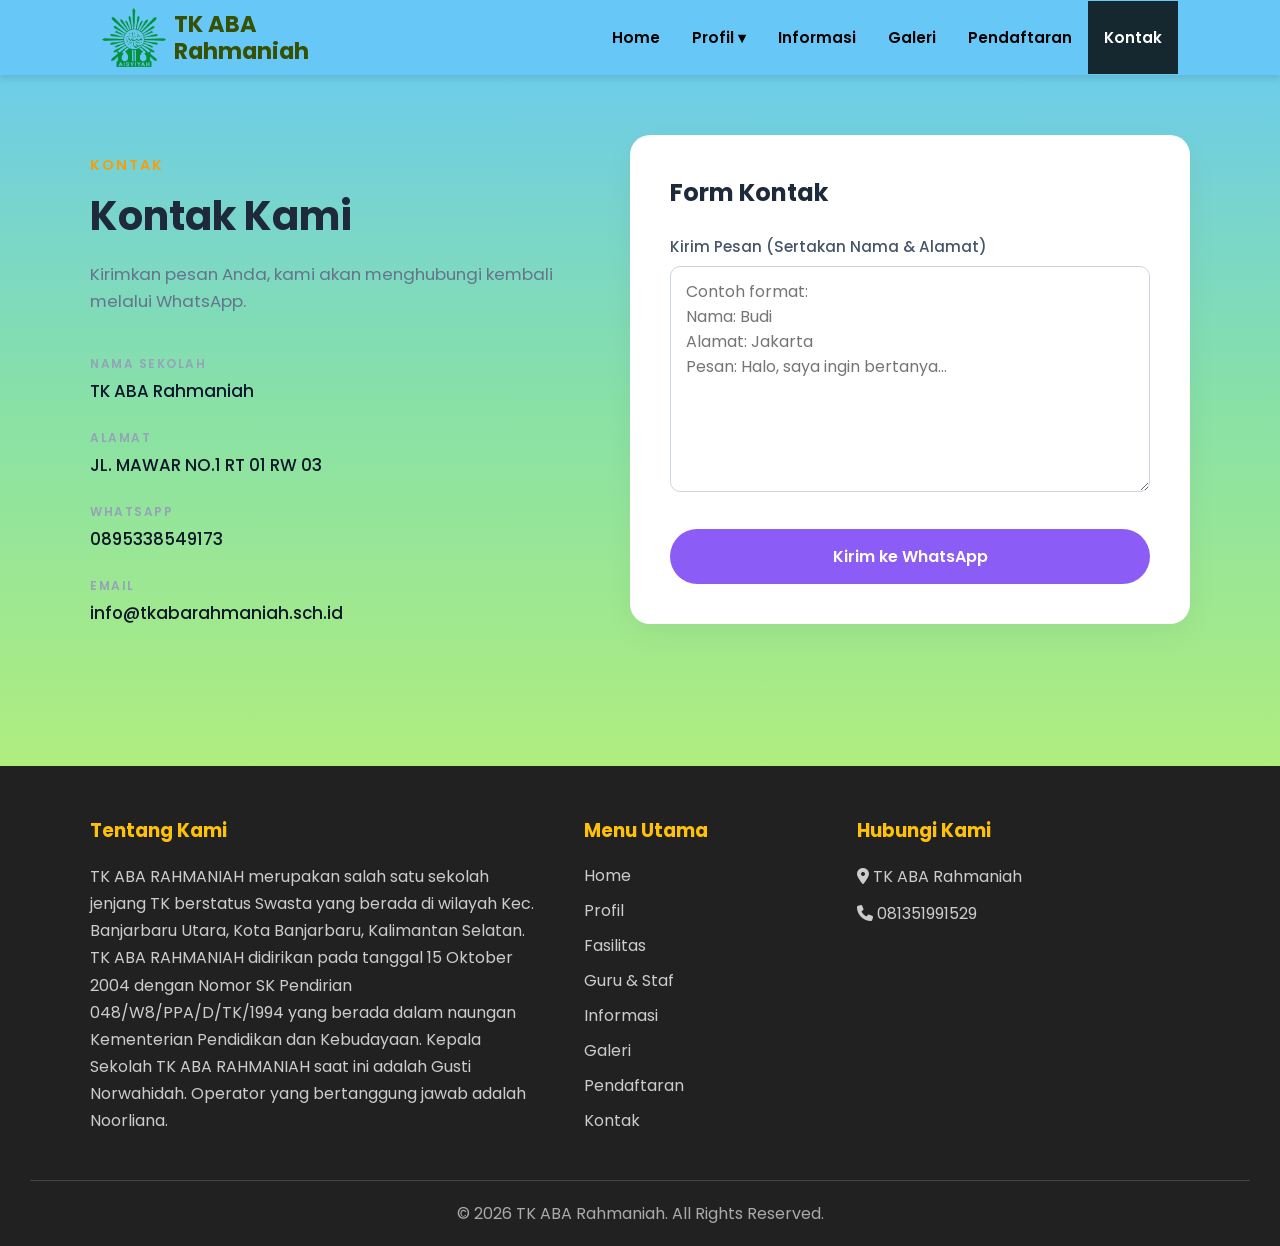
==== kontak.html @ 669c852b "Upload semua file project TK ABA Rahmaniah" ====
<!DOCTYPE html>
<html lang="id">
<head>
    <meta charset="UTF-8">
    <meta name="viewport" content="width=device-width, initial-scale=1.0">
    <title>Kontak - TK ABA Rahmaniah</title>
    <link rel="stylesheet" href="https://cdnjs.cloudflare.com/ajax/libs/font-awesome/6.4.0/css/all.min.css">
    <link rel="preconnect" href="https://fonts.googleapis.com">
    <link rel="preconnect" href="https://fonts.gstatic.com" crossorigin>
    <link href="https://fonts.googleapis.com/css2?family=Poppins:wght@400;500;600;700&display=swap" rel="stylesheet">
    <link rel="stylesheet" href="style.css">
</head>
<body class="contact-page">
    <nav class="menu_bar">
        <a href="index.html" class="logo-container">
            <img src="aba.png" alt="Logo TK ABA Rahmaniah">
            <span style="line-height: 1.2; display: inline-block;">TK ABA<br>Rahmaniah</span>
        </a>
        <ul>
            <li><a href="index.html">Home</a></li>
            <li class="profil-dropdown">
                <details>
                    <summary>Profil ▾</summary>
                    <div class="dropdown_menu">
                        <a href="profil.html">Profil Sekolah</a>
                        <a href="fasilitas.html">Fasilitas</a>
                        <a href="guru.html">Guru & Staf</a>
                    </div>
                </details>
            </li>
            <li><a href="informasi.html">Informasi</a></li>
            <li><a href="galeri.html">Galeri</a></li>
            <li><a href="pendaftaran.html">Pendaftaran</a></li>
            <li><a href="kontak.html" class="active">Kontak</a></li>
        </ul>
    </nav>

    <main class="contact-section">
        <div class="contact-container">
            <div class="contact-info">
                <span class="subtitle">KONTAK</span>
                <h2>Kontak Kami</h2>
                <p class="desc">Kirimkan pesan Anda, kami akan menghubungi kembali melalui WhatsApp.</p>

                <div class="info-list">
                    <div class="info-item">
                        <span class="label">NAMA SEKOLAH</span>
                        <p>TK ABA Rahmaniah</p>
                    </div>
                    <div class="info-item">
                        <span class="label">ALAMAT</span>
                        <p>JL. MAWAR NO.1 RT 01 RW 03</p>
                    </div>
                    <div class="info-item">
                        <span class="label">WHATSAPP</span>
                        <p>0895338549173</p>
                    </div>
                    <div class="info-item">
                        <span class="label">EMAIL</span>
                        <p>info@tkabarahmaniah.sch.id</p>
                    </div>
                </div>
            </div>

            <div class="contact-form-card">
                <h3>Form Kontak</h3>
                <form action="https://wa.me/6281234567890" method="GET" target="_blank">
                    <div class="form-group">
                        <label for="text">Kirim Pesan (Sertakan Nama & Alamat)</label>
                        <textarea id="text" name="text" rows="8" placeholder="Contoh format:
Nama: Budi
Alamat: Jakarta
Pesan: Halo, saya ingin bertanya..." required></textarea>
                    </div>
                    <button type="submit" class="btn-whatsapp">Kirim ke WhatsApp</button>
                </form>
            </div>
        </div>
    </main>

    <footer>
        <div class="footer-container">
            <div class="footer-column">
                <h3>Tentang Kami</h3>
                <p>
                    TK ABA RAHMANIAH merupakan salah satu sekolah jenjang TK berstatus Swasta yang berada di wilayah
                    Kec. Banjarbaru Utara, Kota Banjarbaru, Kalimantan Selatan. TK ABA RAHMANIAH didirikan pada tanggal
                    15 Oktober 2004 dengan Nomor SK Pendirian 048/W8/PPA/D/TK/1994 yang berada dalam naungan Kementerian
                    Pendidikan dan Kebudayaan. Kepala Sekolah TK ABA RAHMANIAH saat ini adalah Gusti Norwahidah.
                    Operator yang bertanggung jawab adalah Noorliana.
                </p>
            </div>
            <div class="footer-column">
                <h3>Menu Utama</h3>
                <a href="index.html">Home</a>
                <a href="profil.html">Profil</a>
                <a href="fasilitas.html">Fasilitas</a>
                <a href="guru.html">Guru & Staf</a>
                <a href="informasi.html">Informasi</a>
                <a href="galeri.html">Galeri</a>
                <a href="pendaftaran.html">Pendaftaran</a>
                <a href="kontak.html">Kontak</a>
            </div>
          <div class="footer-column">
                <h3>Hubungi Kami</h3>
                <p><i class="fa-solid fa-location-dot"></i> TK ABA Rahmaniah</p>
                <p><i class="fa-solid fa-phone"></i> 081351991529</p>
            </div>
        </div>
        <div class="footer-bottom">
            <p>&copy; 2026 TK ABA Rahmaniah. All Rights Reserved.</p>
        </div>
    </footer>
</body>
</html>
---- style.css ----
* {
    margin: 0;
    padding: 0;
    box-sizing: border-box;
    font-family: 'Poppins', sans-serif;
}

html {
    scroll-behavior: smooth;
}

body {
    background: linear-gradient(to bottom, #67C8F8 0%, #88E1A6 45%, #BFF270 100%);
    background-attachment: fixed;
    background-repeat: no-repeat;
    min-height: 100vh;
    color: #333;
}

img {
    max-width: 100%;
    display: block;
}

/* Navbar */
.menu_bar {
    background-color: #67C8F8;
    min-height: 75px;
    display: flex;
    justify-content: space-between;
    align-items: center;
    padding: 0 8%;
    box-shadow: 0 4px 6px rgba(0,0,0,0.1);
    position: sticky;
    top: 0;
    z-index: 1000;
}

.logo-container {
    display: flex;
    align-items: center;
    text-decoration: none;
    color: white;
    font-size: 1.4rem;
    font-weight: 700;
}

.logo-container img {
    width: auto;
    height: 60px;
    object-fit: contain;
    margin-right: 8px;
}

.logo-container span {
    color: #365004;
}

.menu_bar > ul {
    list-style: none;
    display: flex;
}

.menu_bar > ul > li {
    position: relative;
}

.menu_bar > ul > li > a {
    color: black;
    text-decoration: none;
    padding: 25px 16px;
    display: block;
    font-weight: 600;
    font-size: 0.95rem;
    transition: 0.3s;
}

.menu_bar > ul > li > a:hover,
.menu_bar > ul > li > a.active {
    background-color: #15282f;
    color: white;
}

/* Dropdown profil */
.profil-dropdown {
    position: relative;
}

.profil-dropdown details {
    position: relative;
}

.profil-dropdown summary {
    color: black;
    text-decoration: none;
    padding: 25px 16px;
    display: block;
    font-weight: 600;
    font-size: 0.95rem;
    cursor: pointer;
    list-style: none;
    transition: 0.3s;
}

.profil-dropdown summary:hover {
    background-color: #15282f;
    color: white;
}

.profil-dropdown .dropdown_menu {
    display: none;
    position: absolute;
    top: 100%;
    left: 0;
    background-color: white;
    box-shadow: 0 8px 16px rgba(0,0,0,0.15);
    border-radius: 0 0 8px 8px;
    min-width: 190px;
    z-index: 1000;
    overflow: hidden;
}

.profil-dropdown details[open] .dropdown_menu {
    display: block;
}

.profil-dropdown .dropdown_menu a {
    display: block;
    color: #333;
    background-color: white;
    padding: 13px 20px;
    text-decoration: none;
    font-weight: 500;
    white-space: nowrap;
    transition: 0.3s;
}

.profil-dropdown .dropdown_menu a:hover {
    background-color: #E8F5E9;
    color: #2E7D32;
}

.profil-dropdown summary::-webkit-details-marker {
    display: none;
}

/* Button */
.button {
    display: inline-block;
    background-color: #2E7D32;
    color: white;
    text-decoration: none;
    padding: 12px 22px;
    border-radius: 25px;
    font-weight: 600;
    margin-top: 20px;
    transition: 0.3s;
}

.button:hover {
    background-color: #1B5E20;
    transform: translateY(-2px);
}

.section-label {
    color: #2E7D32;
    font-weight: 700;
    font-size: 0.9rem;
    letter-spacing: 1px;
    margin-bottom: 10px;
}

/* Hero */
.hero {
    max-width: 1200px;
    margin: 50px auto;
    padding: 0 30px;
    display: grid;
    grid-template-columns: 1fr 1fr;
    gap: 50px;
    align-items: center;
}

.hero-image img {
    width: 100%;
    height: 420px;
    object-fit: cover;
    border-radius: 20px;
    box-shadow: 0 8px 25px rgba(0,0,0,0.12);
}

.hero-content h1 {
    color: #2C3E50;
    font-size: 2.7rem;
    line-height: 1.3;
    margin-bottom: 20px;
}

.hero-content h1 span {
    display: block;
    color: #2E7D32;
}

.hero-content p:not(.section-label) {
    color: #666;
    line-height: 1.8;
    font-size: 1rem;
}

/* About */
.about {
    max-width: 1100px;
    margin: 90px auto;
    padding: 0 30px;
    display: grid;
    grid-template-columns: 1fr 1fr;
    gap: 50px;
    align-items: center;
}

.about-image img {
    width: 100%;
    height: 350px;
    object-fit: cover;
    border-radius: 20px;
}

.about-content h2 {
    color: #2C3E50;
    font-size: 2rem;
    margin-bottom: 20px;
}

.about-content p:not(.section-label) {
    color: #666;
    line-height: 1.8;
    margin-bottom: 15px;
}

/* Program */
.program {
    background-color: #E8F5E9;
    padding: 80px 30px;
}

.section-heading {
    text-align: center;
    max-width: 700px;
    margin: 0 auto 45px;
}

.section-heading h2 {
    color: #2C3E50;
    font-size: 2rem;
    margin-bottom: 12px;
}

.section-heading p:not(.section-label) {
    color: #666;
    line-height: 1.7;
}

.program-content {
    max-width: 1100px;
    margin: auto;
    display: grid;
    grid-template-columns: 1fr 1fr;
    gap: 40px;
    align-items: center;
}

.program-image img {
    width: 100%;
    height: 400px;
    object-fit: cover;
    border-radius: 20px;
}

.program-list {
    display: flex;
    flex-direction: column;
    gap: 20px;
}

.program-card {
    background-color: white;
    padding: 25px;
    border-radius: 15px;
    display: flex;
    gap: 20px;
    align-items: center;
    box-shadow: 0 4px 15px rgba(0,0,0,0.05);
    transition: 0.3s;
}

.program-card:hover {
    transform: translateY(-5px);
}

.program-icon {
    width: 55px;
    height: 55px;
    min-width: 55px;
    border-radius: 50%;
    background-color: #E8F5E9;
    color: #2E7D32;
    display: flex;
    align-items: center;
    justify-content: center;
    font-size: 22px;
}

.program-card h3 {
    color: #2E7D32;
    margin-bottom: 7px;
}

.program-card p {
    color: #666;
    line-height: 1.6;
    font-size: 0.9rem;
}

/* Gallery (homepage preview) */
.gallery {
    max-width: 1100px;
    margin: 90px auto;
    padding: 0 30px;
    text-align: center;
}

.gallery-grid {
    display: grid;
    grid-template-columns: repeat(4, 1fr);
    gap: 20px;
    margin-bottom: 30px;
}

.gallery-item {
    overflow: hidden;
    border-radius: 15px;
    height: 230px;
}

.gallery-item img {
    width: 100%;
    height: 100%;
    object-fit: cover;
    transition: 0.4s;
}

.gallery-item:hover img {
    transform: scale(1.08);
}

/* Registration CTA */
.registration {
    background-color: #2E7D32;
    margin-top: 50px;
    padding: 70px 30px;
    text-align: center;
}

.registration-content {
    max-width: 700px;
    margin: auto;
}

.registration .section-label {
    color: #FFC107;
}

.registration h2 {
    color: white;
    font-size: 2rem;
    margin-bottom: 15px;
}

.registration p:not(.section-label) {
    color: #E8F5E9;
    line-height: 1.7;
}

.button-white {
    background-color: white;
    color: #2E7D32;
}

.button-white:hover {
    background-color: #FFC107;
    color: #333;
}

/* Informasi / artikel */
.main-container {
    max-width: 1100px;
    margin: 40px auto;
    padding: 0 20px;
}

.page-title {
    margin-bottom: 30px;
    font-size: 1.8rem;
    color: #2E7D32;
    border-left: 5px solid #FFC107;
    padding-left: 15px;
}

.masonry-grid {
    display: grid;
    grid-template-columns: repeat(2, 1fr);
    gap: 25px;
}

.article-card {
    background: white;
    border-radius: 16px;
    overflow: hidden;
    box-shadow: 0 4px 15px rgba(0,0,0,0.05);
    transition: transform 0.3s ease;
    display: flex;
    flex-direction: column;
}

.article-card:hover {
    transform: translateY(-5px);
}

.article-card:nth-child(even) {
    margin-top: 30px;
}

.article-thumb {
    height: 180px;
    display: flex;
    align-items: center;
    justify-content: center;
    color: white;
    overflow: hidden;
}

.article-thumb img {
    width: 100%;
    height: 100%;
    object-fit: cover;
}

.article-body {
    padding: 25px;
    flex: 1;
    display: flex;
    flex-direction: column;
    justify-content: space-between;
}

.article-meta {
    font-size: 0.82rem;
    color: #888;
    margin-bottom: 10px;
    display: flex;
    gap: 12px;
}

.article-title {
    font-size: 1.25rem;
    color: #2C3E50;
    margin-bottom: 12px;
    font-weight: 700;
    line-height: 1.4;
}

.article-title:hover {
    color: #2E7D32;
}

.article-desc {
    font-size: 0.92rem;
    color: #666;
    line-height: 1.6;
    margin-bottom: 20px;
}

.read-more {
    display: inline-block;
    background-color: #E8F5E9;
    color: #2E7D32;
    text-decoration: none;
    font-weight: 600;
    font-size: 0.88rem;
    padding: 8px 16px;
    border-radius: 20px;
    width: fit-content;
    transition: background 0.2s;
}

.read-more:hover {
    background-color: #2E7D32;
    color: white;
}

/* Footer */
footer {
    background-color: #212121;
    color: #fff;
    padding: 50px 30px 20px;
    margin-top: 80px;
}

.footer-container {
    max-width: 1100px;
    margin: auto;
    display: grid;
    grid-template-columns: 2fr 1fr 1.5fr;
    gap: 50px;
}

.footer-column h3 {
    color: #FFC107;
    margin-bottom: 18px;
}

.footer-column p {
    color: #ccc;
    line-height: 1.7;
    margin-bottom: 10px;
}

.footer-column a {
    display: block;
    color: #ccc;
    text-decoration: none;
    margin-bottom: 10px;
    transition: 0.3s;
}

.footer-column a:hover {
    color: #FFC107;
}

.footer-bottom {
    border-top: 1px solid #444;
    margin-top: 35px;
    padding-top: 20px;
    text-align: center;
    color: #aaa;
}

/* Responsive / HP */
@media (max-width: 768px) {
    .menu_bar {
        flex-direction: column;
        height: auto;
        padding: 15px;
    }

    .logo-container {
        margin-bottom: 10px;
    }

    .menu_bar > ul {
        flex-wrap: wrap;
        justify-content: center;
        margin-top: 10px;
    }

    .menu_bar > ul > li > a {
        padding: 12px 8px;
        font-size: 0.8rem;
    }

    .profil-dropdown summary {
        padding: 12px 8px;
        font-size: 0.8rem;
    }

    .profil-dropdown .dropdown_menu {
        left: 50%;
        transform: translateX(-50%);
        min-width: 180px;
    }

    .hero {
        grid-template-columns: 1fr;
        margin: 35px auto;
        gap: 30px;
    }

    .hero-image img {
        height: 280px;
    }

    .hero-content h1 {
        font-size: 2rem;
    }

    .about {
        grid-template-columns: 1fr;
        margin: 60px auto;
        gap: 30px;
    }

    .about-image img {
        height: 280px;
    }

    .program-content {
        grid-template-columns: 1fr;
    }

    .program-image img {
        height: 280px;
    }

    .gallery-grid {
        grid-template-columns: repeat(2, 1fr);
        gap: 12px;
    }

    .gallery-item {
        height: 170px;
    }

    .masonry-grid {
        grid-template-columns: 1fr;
    }

    .article-card:nth-child(even) {
        margin-top: 0;
    }

    .footer-container {
        grid-template-columns: 1fr;
        gap: 30px;
    }

    footer {
        text-align: center;
    }
}

/* Halaman fasilitas */
.facility-page {
    max-width: 1100px;
    margin: 50px auto;
    padding: 0 25px;
}

.facility-header {
    text-align: center;
    max-width: 750px;
    margin: 0 auto 35px;
}

.facility-header h1 {
    color: #2C3E50;
    font-size: 2.3rem;
    margin-bottom: 15px;
}

.facility-header p:not(.section-label) {
    color: #666;
    line-height: 1.8;
}

.section-label {
    color: #2E7D32;
    font-size: 0.85rem;
    font-weight: 700;
    letter-spacing: 1px;
    margin-bottom: 8px;
}

.facility-total {
    width: 220px;
    margin: 0 auto 30px;
    background-color: white;
    padding: 20px;
    border-radius: 15px;
    box-shadow: 0 4px 15px rgba(0,0,0,0.06);
    display: flex;
    align-items: center;
    justify-content: center;
    gap: 15px;
}

.total-icon {
    width: 50px;
    height: 50px;
    border-radius: 50%;
    background-color: #E8F5E9;
    color: #2E7D32;
    display: flex;
    align-items: center;
    justify-content: center;
    font-size: 22px;
}

.facility-total strong {
    display: block;
    color: #2E7D32;
    font-size: 1.5rem;
}

.facility-total span {
    color: #777;
    font-size: 0.9rem;
}

.facility-category {
    display: flex;
    justify-content: center;
    flex-wrap: wrap;
    gap: 10px;
    margin-bottom: 40px;
}

.facility-category span {
    background-color: white;
    color: #555;
    padding: 9px 18px;
    border-radius: 20px;
    font-size: 0.9rem;
    border: 1px solid #ddd;
}

.facility-category .category-active {
    background-color: #2E7D32;
    color: white;
    border-color: #2E7D32;
}

.facility-grid {
    display: grid;
    grid-template-columns: repeat(2, 1fr);
    gap: 25px;
}

.facility-card {
    background-color: white;
    border-radius: 16px;
    overflow: hidden;
    box-shadow: 0 4px 15px rgba(0,0,0,0.06);
    transition: 0.3s;
}

.facility-card:hover {
    transform: translateY(-5px);
}

.facility-image {
    height: 210px;
    overflow: hidden;
}

.facility-image img {
    width: 100%;
    height: 100%;
    object-fit: cover;
    transition: 0.4s;
}

.facility-card:hover .facility-image img {
    transform: scale(1.05);
}

.facility-content {
    padding: 22px;
}

.facility-type {
    display: inline-block;
    color: #2E7D32;
    background-color: #E8F5E9;
    padding: 5px 12px;
    border-radius: 15px;
    font-size: 0.75rem;
    font-weight: 600;
    margin-bottom: 10px;
}

.facility-content h2 {
    color: #2C3E50;
    font-size: 1.2rem;
    margin-bottom: 10px;
}

.facility-content p {
    color: #666;
    font-size: 0.9rem;
    line-height: 1.7;
    margin-bottom: 18px;
}

.facility-detail {
    display: inline-flex;
    align-items: center;
    gap: 8px;
    color: #2E7D32;
    background-color: #E8F5E9;
    padding: 8px 15px;
    border-radius: 20px;
    text-decoration: none;
    font-size: 0.85rem;
    font-weight: 600;
}

.facility-detail:hover {
    background-color: #2E7D32;
    color: white;
}

@media (max-width: 900px) {
    .facility-grid {
        grid-template-columns: repeat(2, 1fr);
    }
}

@media (max-width: 768px) {
    .facility-page {
        margin: 35px auto;
    }

    .facility-header h1 {
        font-size: 1.8rem;
    }

    .facility-grid {
        grid-template-columns: 1fr;
    }

    .facility-image {
        height: 230px;
    }
}

/* Halaman guru & staf */
.teacher-page {
    max-width: 1100px;
    margin: 50px auto;
    padding: 0 25px;
}

.teacher-header {
    text-align: center;
    max-width: 750px;
    margin: 0 auto 40px;
}

.teacher-header h1 {
    color: #2C3E50;
    font-size: 2.3rem;
    margin-bottom: 15px;
}

.teacher-header p:not(.section-label) {
    color: #666;
    line-height: 1.8;
}

.teacher-grid {
    display: grid;
    grid-template-columns: repeat(3, 1fr);
    gap: 25px;
}

.teacher-card {
    background-color: white;
    border-radius: 16px;
    overflow: hidden;
    box-shadow: 0 4px 15px rgba(0,0,0,0.06);
    transition: 0.3s;
}

.teacher-card:hover {
    transform: translateY(-5px);
}

.teacher-image {
    width: 100%;
    height: 250px;
    overflow: hidden;
}

.teacher-image img {
    width: 100%;
    height: 100%;
    object-fit: cover;
}

.teacher-content {
    padding: 22px;
}

.teacher-content h2 {
    color: #2C3E50;
    font-size: 1.15rem;
    margin-bottom: 8px;
}

.teacher-content p {
    color: #2E7D32;
    font-size: 0.9rem;
    margin: 0;
    line-height: 1.6;
}

@media (max-width: 900px) {
    .teacher-grid {
        grid-template-columns: repeat(2, 1fr);
    }
}

@media (max-width: 768px) {
    .teacher-page {
        margin: 35px auto;
    }

    .teacher-header h1 {
        font-size: 1.8rem;
    }

    .teacher-grid {
        grid-template-columns: 1fr;
    }

    .teacher-image {
        height: 280px;
    }
}

/* Halaman kontak */
.contact-page {
    background-color: #FAFAFA;
}

.contact-section {
    padding: 60px 20px;
}

.contact-container {
    max-width: 1100px;
    margin: 0 auto;
    display: flex;
    gap: 60px;
    align-items: flex-start;
}

.contact-info {
    flex: 1;
    padding-top: 20px;
}

.contact-info .subtitle {
    color: #F59E0B;
    font-size: 0.9rem;
    font-weight: 600;
    letter-spacing: 2px;
    text-transform: uppercase;
    display: block;
    margin-bottom: 10px;
}

.contact-info h2 {
    color: #1E293B;
    font-size: 2.5rem;
    margin-bottom: 15px;
    font-weight: 700;
}

.contact-info .desc {
    color: #64748B;
    margin-bottom: 40px;
    line-height: 1.6;
    font-size: 1.05rem;
}

.info-list {
    display: flex;
    flex-direction: column;
    gap: 25px;
}

.info-item .label {
    color: #94A3B8;
    font-size: 0.75rem;
    font-weight: 600;
    letter-spacing: 1.5px;
    text-transform: uppercase;
    display: block;
    margin-bottom: 5px;
}

.info-item p {
    color: #0F172A;
    font-size: 1.05rem;
    font-weight: 500;
}

.contact-form-card {
    flex: 1;
    background-color: #FFFFFF;
    border-radius: 20px;
    padding: 40px;
    box-shadow: 0 10px 30px rgba(0, 0, 0, 0.05);
}

.contact-form-card h3 {
    color: #1E293B;
    font-size: 1.5rem;
    margin-bottom: 25px;
    font-weight: 700;
}

.form-group {
    margin-bottom: 20px;
}

.form-group label {
    display: block;
    color: #475569;
    font-size: 0.95rem;
    margin-bottom: 8px;
    font-weight: 500;
}

.form-group input,
.form-group textarea {
    width: 100%;
    padding: 12px 15px;
    border: 1px solid #CBD5E1;
    border-radius: 10px;
    font-size: 1rem;
    color: #333;
    outline: none;
    transition: border-color 0.3s;
    font-family: 'Poppins', sans-serif;
}

.form-group input:focus,
.form-group textarea:focus {
    border-color: #8B5CF6;
}

.btn-whatsapp {
    width: 100%;
    background-color: #8B5CF6;
    color: #FFFFFF;
    padding: 15px;
    border: none;
    border-radius: 30px;
    font-size: 1rem;
    font-weight: 600;
    cursor: pointer;
    margin-top: 10px;
    transition: background-color 0.3s, transform 0.2s;
}

.btn-whatsapp:hover {
    background-color: #7C3AED;
    transform: translateY(-2px);
}

@media (max-width: 900px) {
    .contact-container {
        flex-direction: column;
        gap: 40px;
    }

    .contact-form-card {
        width: 100%;
        padding: 30px 20px;
    }

    .contact-info h2 {
        font-size: 2rem;
    }
}

/* Hero banner galeri */
.gallery-hero {
    position: relative;
    width: 100%;
    height: 400px;
    background-image: url('bg.png');
    background-size: cover;
    background-position: center;
    display: flex;
    align-items: center;
    justify-content: center;
}

.hero-overlay {
    position: absolute;
    top: 0;
    left: 0;
    width: 100%;
    height: 100%;
    background-color: rgba(0, 0, 0, 0.3);
}

.gallery-hero h1 {
    position: relative;
    z-index: 10;
    color: white;
    font-size: 4.5rem;
    font-family: 'Fredoka', sans-serif;
    letter-spacing: 2px;
    text-shadow: 2px 4px 6px rgba(0,0,0,0.3);
}

.custom-shape-divider-bottom {
    position: absolute;
    bottom: -1px;
    left: 0;
    width: 100%;
    overflow: hidden;
    line-height: 0;
    transform: rotate(180deg);
}

.custom-shape-divider-bottom svg {
    position: relative;
    display: block;
    width: calc(100% + 1.3px);
    height: 40px;
}

.custom-shape-divider-bottom .shape-fill {
    fill: #ffffff;
}

/* Konten galeri */
.gallery-container {
    max-width: 1200px;
    margin: 40px auto 80px;
    padding: 0 20px;
}

.filter-menu {
    display: flex;
    justify-content: center;
    list-style: none;
    gap: 40px;
    margin-bottom: 40px;
}

.filter-menu li a {
    text-decoration: none;
    color: #333;
    font-weight: 600;
    font-size: 1.1rem;
    transition: color 0.3s ease;
}

.filter-menu li a.active,
.filter-menu li a:hover {
    color: #03A9F4;
}

.gallery-grid {
    display: grid;
    grid-template-columns: repeat(4, 1fr);
    gap: 20px;
}

.gallery-item {
    border-radius: 12px;
    overflow: hidden;
    box-shadow: 0 4px 10px rgba(0,0,0,0.1);
    transition: transform 0.3s ease;
    height: 220px;
}

.gallery-item:hover {
    transform: translateY(-5px);
}

.gallery-item img {
    width: 100%;
    height: 100%;
    object-fit: cover;
    display: block;
}

@media (max-width: 992px) {
    .gallery-grid {
        grid-template-columns: repeat(2, 1fr);
    }
}

@media (max-width: 600px) {
    .gallery-hero h1 {
        font-size: 3rem;
    }

    .filter-menu {
        gap: 20px;
        flex-wrap: wrap;
    }

    .gallery-grid {
        grid-template-columns: 1fr;
    }
}

.logo-img {
    height: 40px;
}

.logo {
    color: white;
    font-size: 1.2rem;
    margin: 0;
}

.logo span {
    color: #ffc107;
}

.menu_bar nav ul {
    list-style-type: none;
    display: flex;
    gap: 25px;
    align-items: center;
    margin: 0;
    padding: 0;
}

.menu_bar nav ul li {
    position: relative;
}

.menu_bar nav ul li a {
    color: white;
    text-decoration: none;
    font-weight: 500;
    font-size: 0.95rem;
    transition: color 0.2s;
}

.menu_bar nav ul li a:hover,
.menu_bar nav ul li a.active {
    color: #ffc107;
}

.menu_bar .dropdown_menu {
    display: none;
    position: absolute;
    top: 100%;
    left: 0;
    background-color: white;
    box-shadow: 0px 4px 6px rgba(0,0,0,0.1);
    padding: 10px 0;
    min-width: 160px;
    border-radius: 5px;
    z-index: 100;
}

.menu_bar .dropdown_menu ul {
    flex-direction: column;
    align-items: flex-start;
    gap: 0;
}

.menu_bar .dropdown_menu ul li {
    width: 100%;
}

.menu_bar .dropdown_menu ul li a {
    color: #333;
    padding: 8px 15px;
    display: block;
    width: 100%;
}

.menu_bar .dropdown_menu ul li a:hover {
    background-color: #f1f1f1;
    color: #2e7d32;
}

.menu_bar nav ul li:hover .dropdown_menu {
    display: block;
}

/* Halaman pendaftaran */
.pendaftaran-page {
    background: linear-gradient(135deg, #f5f7fa 0%, #e4e8f0 100%);
    font-family: 'Poppins', sans-serif;
    color: #1a202c;
    margin: 0;
}

.spmb-section {
    max-width: 1100px;
    margin: 40px auto;
    padding: 0 20px;
}

.spmb-hero {
    text-align: center;
    margin-bottom: 50px;
}

.spmb-hero h1 {
    font-size: 2.2rem;
    color: #1e1b4b;
    margin-bottom: 15px;
}

.spmb-hero p {
    color: #4a5568;
    max-width: 800px;
    margin: 0 auto 25px auto;
    line-height: 1.6;
}

.hero-buttons {
    display: flex;
    justify-content: center;
    gap: 15px;
}

.btn-primary {
    background-color: #7c3aed;
    color: white;
    padding: 12px 24px;
    border-radius: 30px;
    text-decoration: none;
    font-weight: 500;
    box-shadow: 0 4px 10px rgba(124, 58, 237, 0.3);
}

.btn-secondary {
    background-color: transparent;
    color: #4a5568;
    border: 1px solid #cbd5e1;
    padding: 12px 24px;
    border-radius: 30px;
    text-decoration: none;
    font-weight: 500;
}

.spmb-block {
    margin-bottom: 40px;
}

.spmb-block h2 {
    font-size: 1.6rem;
    color: #1e1b4b;
    margin-bottom: 20px;
}

.grid-3 {
    display: grid;
    grid-template-columns: repeat(auto-fit, minmax(300px, 1fr));
    gap: 20px;
}

.grid-2 {
    display: grid;
    grid-template-columns: repeat(auto-fit, minmax(450px, 1fr));
    gap: 20px;
}

.spmb-card {
    background: white;
    padding: 25px;
    border-radius: 20px;
    box-shadow: 0 4px 20px rgba(0, 0, 0, 0.03);
}

.card-tag {
    font-size: 0.75rem;
    font-weight: 600;
    color: #64748b;
    letter-spacing: 0.5px;
    display: block;
    margin-bottom: 8px;
}

.spmb-card h3 {
    font-size: 1.15rem;
    color: #1e1b4b;
    margin: 0;
}

.quota {
    margin-top: 10px;
    color: #475569;
    font-size: 0.95rem;
}

.location-card {
    display: flex;
    align-items: center;
    gap: 20px;
}

.loc-icon {
    background: #ede9fe;
    color: #7c3aed;
    width: 45px;
    height: 45px;
    display: flex;
    align-items: center;
    justify-content: center;
    border-radius: 50%;
    font-size: 1.2rem;
}

.wide-card {
    width: 100%;
}

.check-list, .steps-list {
    padding-left: 20px;
    color: #334155;
    line-height: 1.8;
}

.check-list {
    display: grid;
    grid-template-columns: repeat(auto-fit, minmax(300px, 1fr));
    gap: 10px;
}

.spmb-cta-card {
    background: white;
    padding: 40px;
    border-radius: 20px;
    text-align: center;
    box-shadow: 0 4px 20px rgba(0, 0, 0, 0.03);
    margin-top: 50px;
}

.spmb-cta-card h3 {
    color: #1e1b4b;
    font-size: 1.5rem;
    margin-bottom: 10px;
}

.spmb-cta-card p {
    color: #64748b;
    margin-bottom: 25px;
}
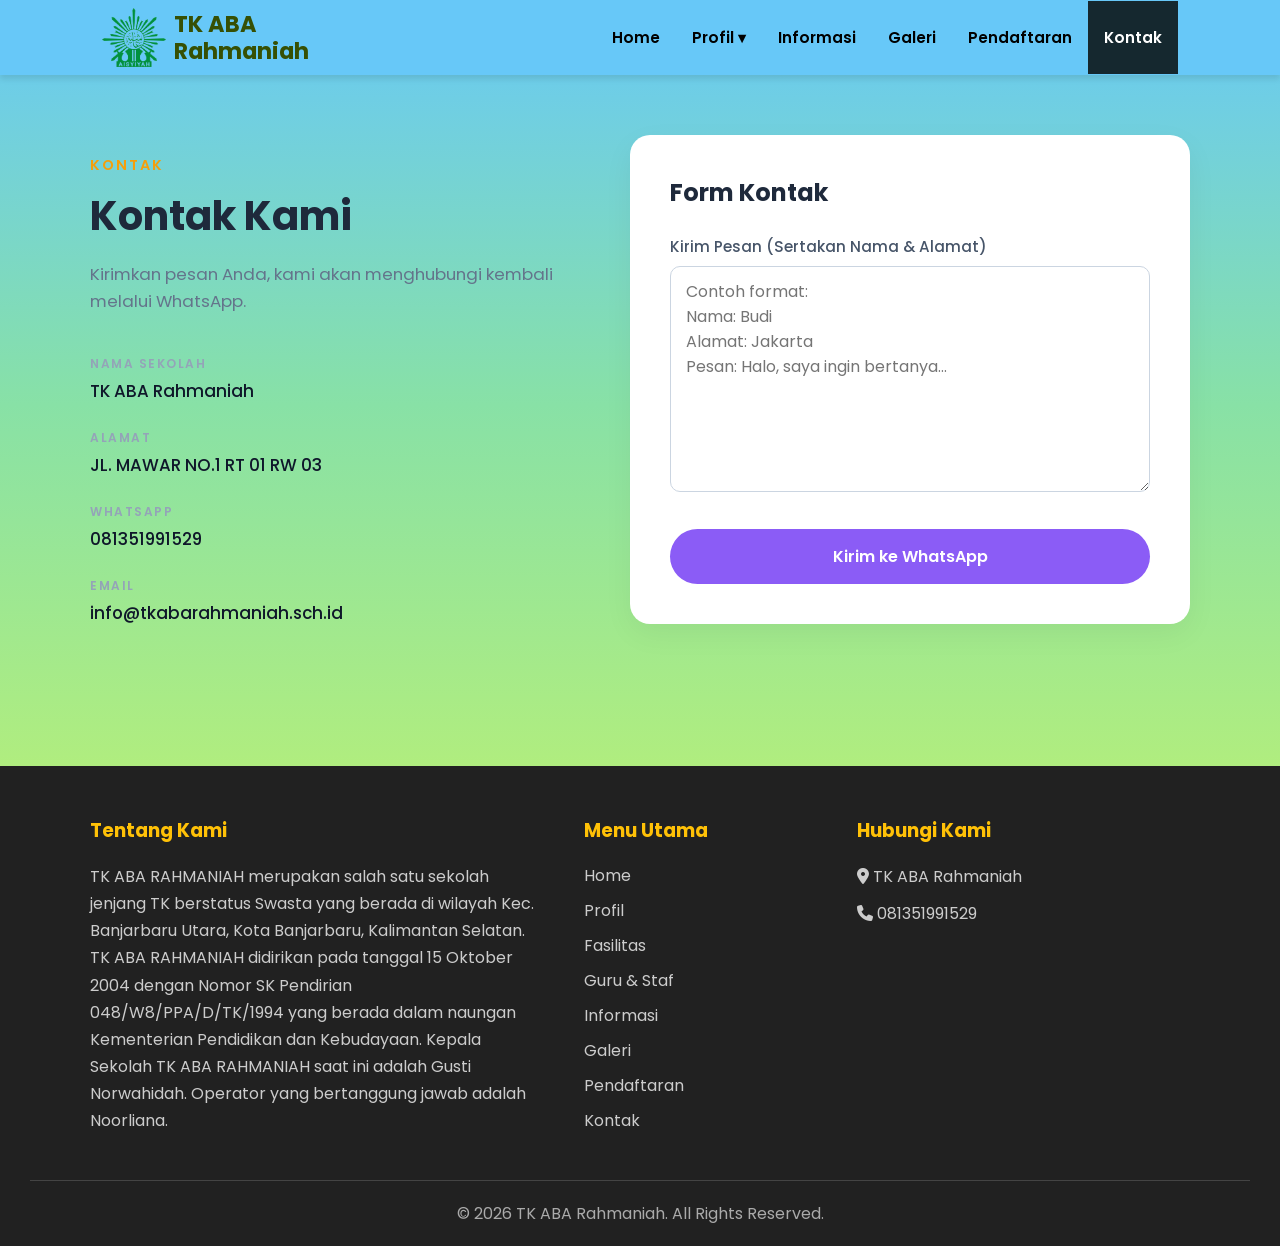
==== commit a10c88ce: "update halaman kontak" ====
--- a/kontak.html
+++ b/kontak.html
@@ -53,7 +53,7 @@
                     </div>
                     <div class="info-item">
                         <span class="label">WHATSAPP</span>
-                        <p>0895338549173</p>
+                        <p>081351991529</p>
                     </div>
                     <div class="info-item">
                         <span class="label">EMAIL</span>
